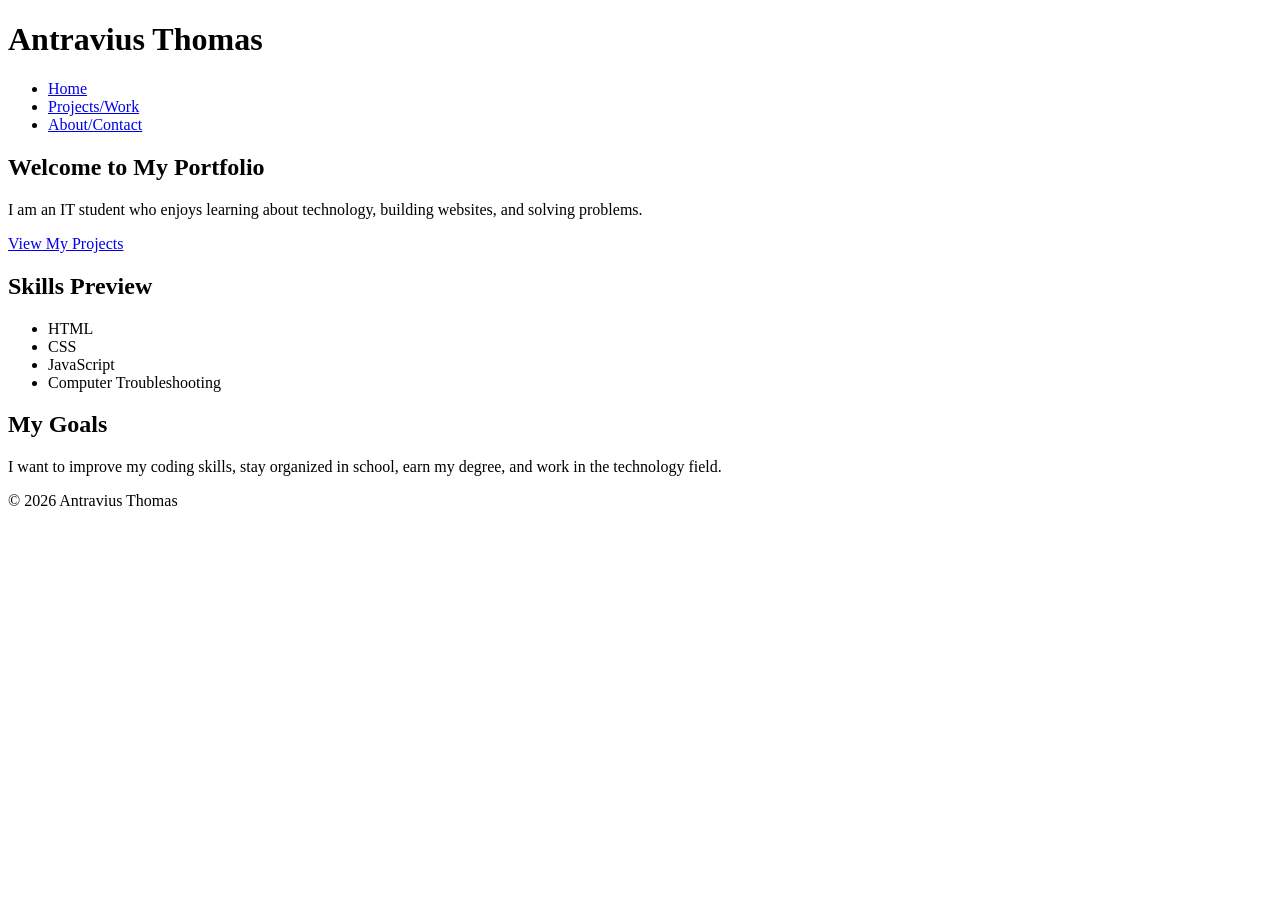
==== index.html @ 91e9a24d "Add files via upload" ====
<!DOCTYPE html>
<html lang="en">
<head>
  <meta charset="UTF-8">
  <meta name="viewport" content="width=device-width, initial-scale=1.0">
  <title>Antravius Thomas | Home</title>
</head>
<body>
  <header>
    <h1>Antravius Thomas</h1>
    <nav aria-label="Main navigation">
      <ul>
        <li><a href="index.html" aria-current="page">Home</a></li>
        <li><a href="projects.html">Projects/Work</a></li>
        <li><a href="about.html">About/Contact</a></li>
      </ul>
    </nav>
  </header>

  <main>
    <section>
      <h2>Welcome to My Portfolio</h2>
      <p>I am an IT student who enjoys learning about technology, building websites, and solving problems.</p>
      <p><a href="projects.html">View My Projects</a></p>
    </section>

    <section>
      <h2>Skills Preview</h2>
      <ul>
        <li>HTML</li>
        <li>CSS</li>
        <li>JavaScript</li>
        <li>Computer Troubleshooting</li>
      </ul>
    </section>

    <section>
      <h2>My Goals</h2>
      <p>I want to improve my coding skills, stay organized in school, earn my degree, and work in the technology field.</p>
    </section>
  </main>

  <footer>
    <p>&copy; 2026 Antravius Thomas</p>
  </footer>
</body>
</html>
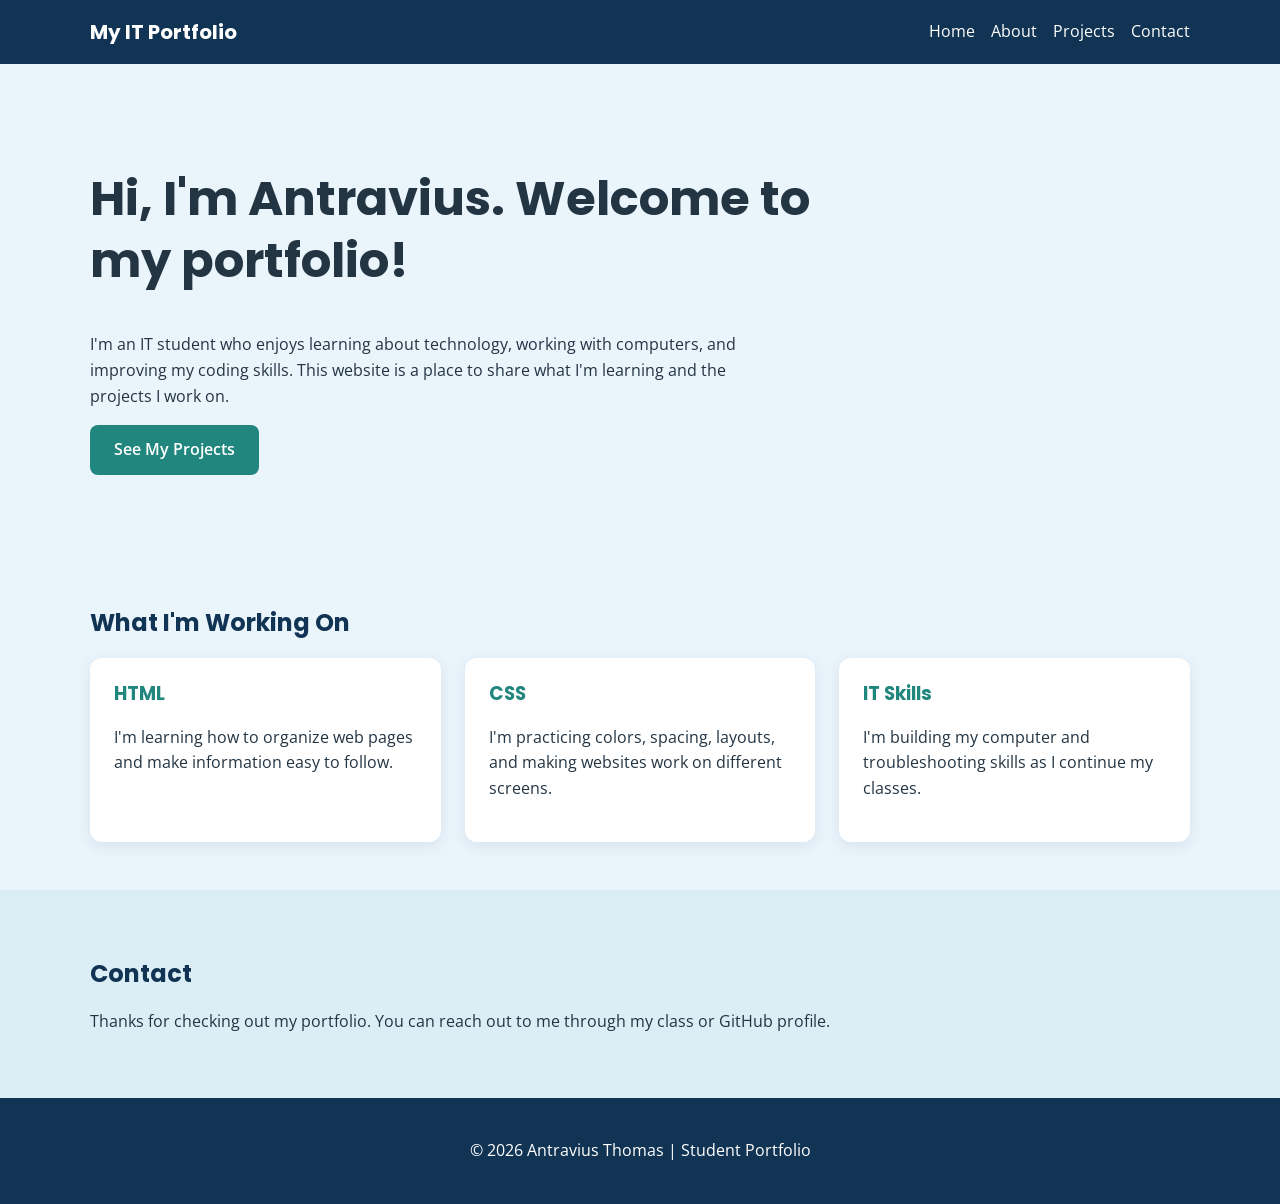
==== commit d40750be: "Add files via upload" ====
--- a/index.html
+++ b/index.html
@@ -1,47 +1 @@
-<!DOCTYPE html>
-<html lang="en">
-<head>
-  <meta charset="UTF-8">
-  <meta name="viewport" content="width=device-width, initial-scale=1.0">
-  <title>Antravius Thomas | Home</title>
-</head>
-<body>
-  <header>
-    <h1>Antravius Thomas</h1>
-    <nav aria-label="Main navigation">
-      <ul>
-        <li><a href="index.html" aria-current="page">Home</a></li>
-        <li><a href="projects.html">Projects/Work</a></li>
-        <li><a href="about.html">About/Contact</a></li>
-      </ul>
-    </nav>
-  </header>
-
-  <main>
-    <section>
-      <h2>Welcome to My Portfolio</h2>
-      <p>I am an IT student who enjoys learning about technology, building websites, and solving problems.</p>
-      <p><a href="projects.html">View My Projects</a></p>
-    </section>
-
-    <section>
-      <h2>Skills Preview</h2>
-      <ul>
-        <li>HTML</li>
-        <li>CSS</li>
-        <li>JavaScript</li>
-        <li>Computer Troubleshooting</li>
-      </ul>
-    </section>
-
-    <section>
-      <h2>My Goals</h2>
-      <p>I want to improve my coding skills, stay organized in school, earn my degree, and work in the technology field.</p>
-    </section>
-  </main>
-
-  <footer>
-    <p>&copy; 2026 Antravius Thomas</p>
-  </footer>
-</body>
-</html>
+<!DOCTYPE html><html lang="en"><head><meta charset="UTF-8"><meta name="viewport" content="width=device-width, initial-scale=1.0"><title>Home | My IT Portfolio</title><link rel="stylesheet" href="style.css"></head><body><header><div class="container nav"><div class="brand">My IT Portfolio</div><nav class="nav-links" aria-label="Main navigation"><a href="index.html">Home</a><a href="about.html">About</a><a href="projects.html">Projects</a><a href="index.html#contact">Contact</a></nav></div></header><main><section class="hero container"><h1>Hi, I'm Antravius. Welcome to my portfolio!</h1><p>I'm an IT student who enjoys learning about technology, working with computers, and improving my coding skills. This website is a place to share what I'm learning and the projects I work on.</p><a class="button" href="projects.html">See My Projects</a></section><section class="section container"><h2>What I'm Working On</h2><div class="cards"><article class="card"><h3>HTML</h3><p>I'm learning how to organize web pages and make information easy to follow.</p></article><article class="card"><h3>CSS</h3><p>I'm practicing colors, spacing, layouts, and making websites work on different screens.</p></article><article class="card"><h3>IT Skills</h3><p>I'm building my computer and troubleshooting skills as I continue my classes.</p></article></div></section><section class="section" id="contact"><div class="container"><h2>Contact</h2><p>Thanks for checking out my portfolio. You can reach out to me through my class or GitHub profile.</p></div></section></main><footer><p>© 2026 Antravius Thomas | Student Portfolio</p></footer></body></html>
--- a/style.css
+++ b/style.css
@@ -0,0 +1,2 @@
+@import url('https://fonts.googleapis.com/css2?family=Open+Sans:wght@400;600&family=Poppins:wght@500;600;700&display=swap');
+:root{--navy:#123454;--blue:#eaf4fb;--teal:#21867d;--white:#fff;--ink:#233443}*{box-sizing:border-box}body{margin:0;font-family:'Open Sans',sans-serif;color:var(--ink);background:var(--blue);line-height:1.6}h1,h2,h3{font-family:'Poppins',sans-serif;line-height:1.3}header{background:var(--navy);color:var(--white)}.container{width:min(100% - 32px,1100px);margin:auto}.nav{display:flex;align-items:center;justify-content:space-between;gap:16px;padding:16px 0}.brand{font-family:'Poppins',sans-serif;font-weight:700;font-size:20px}.nav-links{display:flex;flex-wrap:wrap;gap:16px}.nav-links a{color:white;text-decoration:none}.nav-links a:hover,.nav-links a:focus{text-decoration:underline}.hero{padding:64px 0}.hero h1{font-size:clamp(28px,5vw,48px);max-width:760px}.hero p{max-width:650px}.button{display:inline-block;background:var(--teal);color:white;padding:12px 24px;border-radius:8px;text-decoration:none;font-weight:600}.button:hover,.button:focus{background:#17665e}.section{padding:48px 0}.section h2{color:var(--navy)}.cards{display:grid;grid-template-columns:repeat(3,minmax(0,1fr));gap:24px}.card{background:white;border-radius:12px;padding:24px;box-shadow:0 4px 16px #12345416}.card h3{margin-top:0;color:var(--teal)}#contact{background:#dceef5}footer{background:var(--navy);color:white;text-align:center;padding:24px}a{overflow-wrap:anywhere}@media(max-width:767px){.nav{flex-direction:column;align-items:flex-start}.nav-links{gap:12px}.hero{padding:40px 0}.section{padding:32px 0}.cards{grid-template-columns:1fr}.card{padding:16px}}@media(min-width:768px) and (max-width:1199px){.cards{grid-template-columns:repeat(2,minmax(0,1fr))}.hero{padding:56px 0}}@media(min-width:1200px){.container{width:min(100% - 64px,1100px)}}
